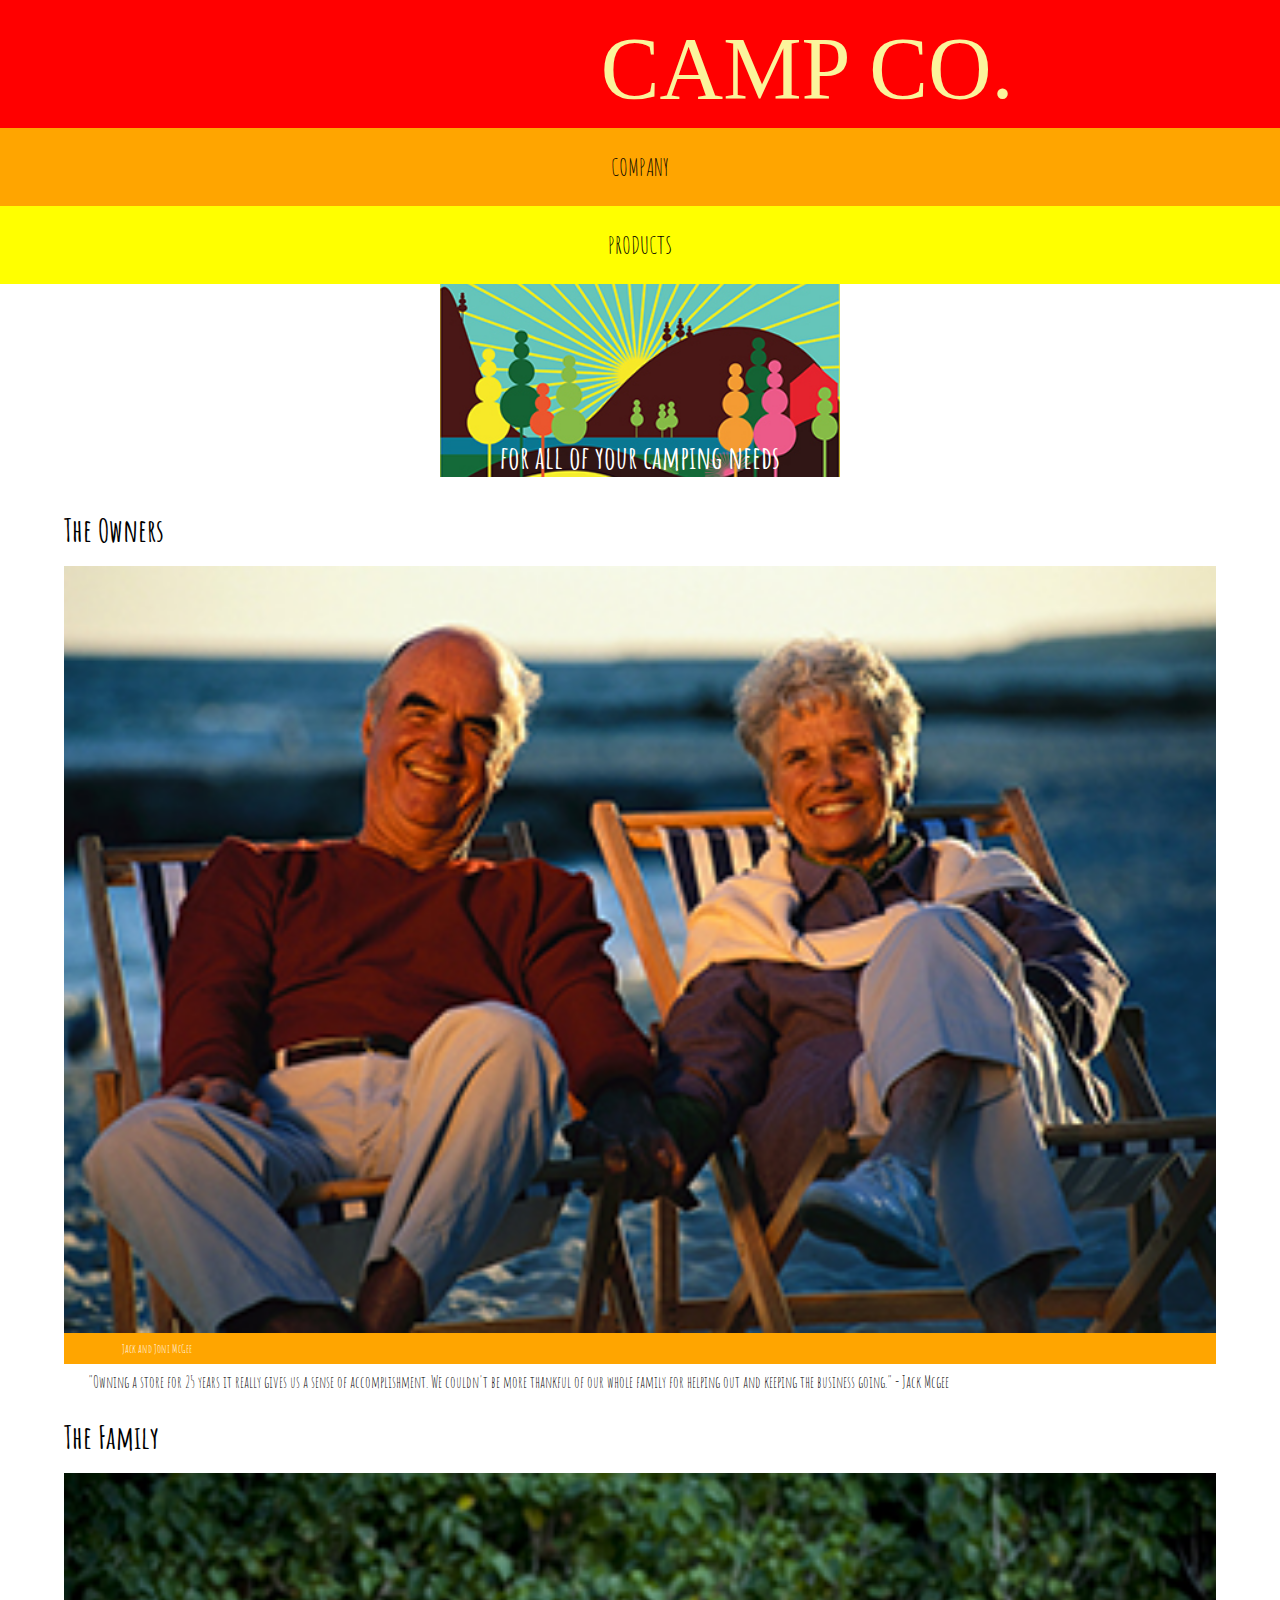
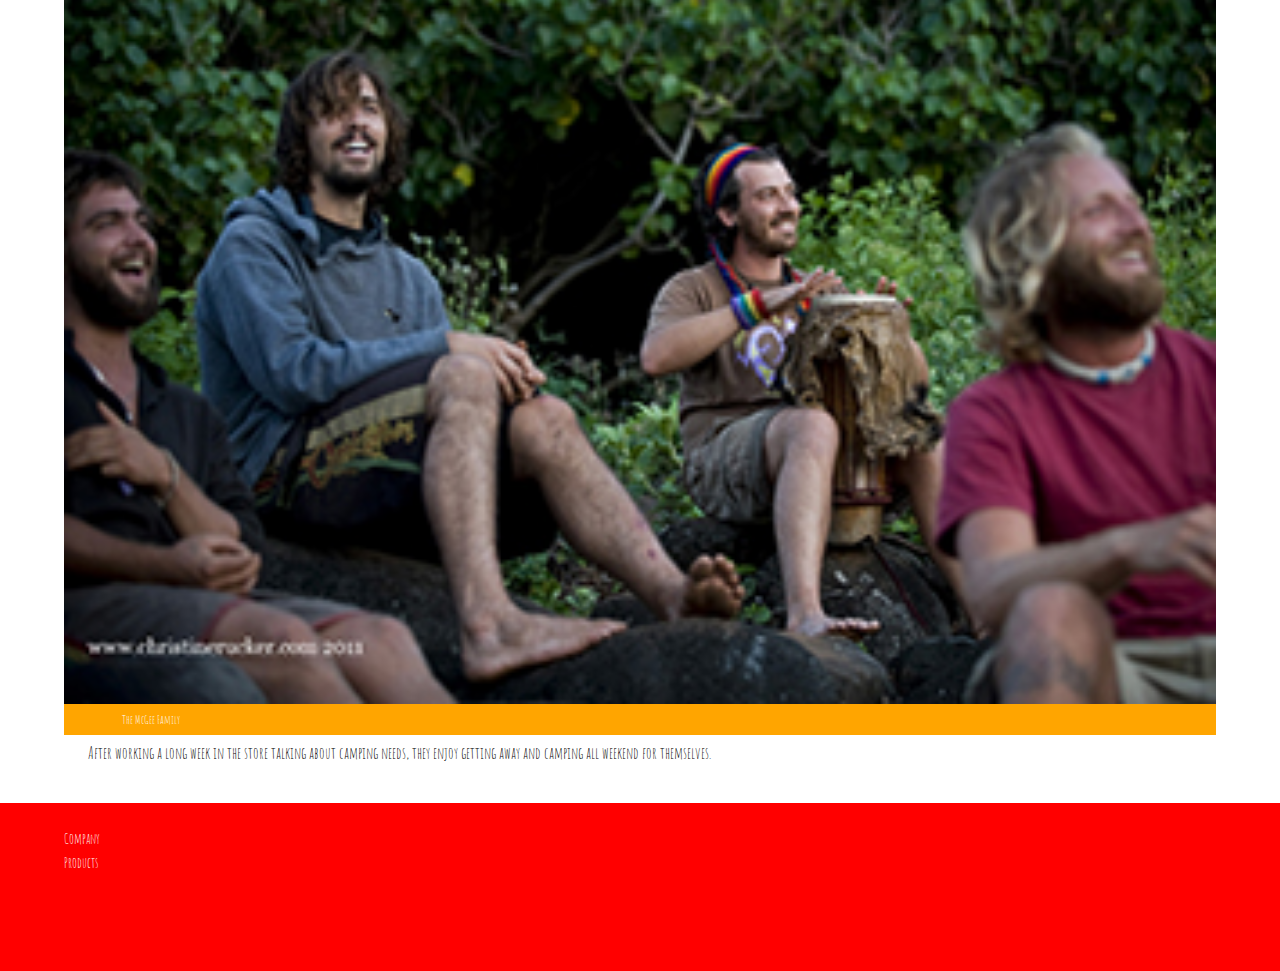
==== company.html @ 360bfc61 "changes" ====
<!DOCTYPE html>
<html lang="en-ca">
<head>
	<meta charset="utf-8">
	<title>CAMP. CO</title>
	<meta name="viewport" content="width=device-width,initial-scale=1">
    <link href="css/general.css" rel="stylesheet">
    <link href='http://fonts.googleapis.com/css?family=Amatic+SC' rel='stylesheet' type='text/css'>
</head>
<body>
    
    <header>
       
        <a href="index.html">
            <img src="images/campco.svg" alt="Logo" class="logo">
        </a>
        
        <nav class="nav-top">
            <ul>
                <li><a href="company.html">COMPANY</a></li>
                <li><a href="products.html">PRODUCTS</a></li>
            </ul>
        </nav>
        
    </header>
    
    <div class="billboard">
        <h1>for all of your camping needs</h1>
    </div>
    
    <article>
        <h2>The Owners</h2> 
        
        <figure>
            <img src="images/owners.jpg" alt="Owners">
            <figcaption>Jack and Joni McGee</figcaption>
        </figure>
        
        <p> "Owning a store for 25 years it really gives us a sense of accomplishment. We couldn't be more thankful of our whole family for helping out and keeping the business going." - Jack Mcgee </p>
        
        <h2>The Family</h2>
        
        <figure>
            <img src="images/family.jpg" alt="Family">
            <figcaption>The McGee Family</figcaption>
        </figure>
        
        <p> After working a long week in the store talking about camping needs, they enjoy getting away and camping all weekend for themselves.</p>
        
    </article>
    
    <footer>
        <nav class="nav-bottom">
            <ul>
                <li><a href="company.html">Company</a></li>
                <li><a href="products.html">Products</a></li>
            </ul>
        </nav>
    </footer>
</body>
</html>
---- css/general.css ----
@charset "utf-8";

@-moz-viewport { width: device-width; scale: 1; }
@-ms-viewport { width: device-width; scale: 1; }
@-o-viewport { width: device-width; scale: 1; }
@-webkit-viewport { width: device-width; scale: 1; }
@viewport { width: device-width; scale: 1; }

* {
	-moz-box-sizing: border-box;
	-webkit-box-sizing: border-box;
	box-sizing: border-box;
}

html {
	-moz-text-size-adjust: 100%;
	-ms-text-size-adjust: 100%;
	-webkit-text-size-adjust: 100%;
	text-size-adjust: 100%;
    
    font-size: 100%;
}

img {
	width: 100%;
    display: block;
}

body {
    margin: 0;
    padding: 0;
}

header {
    background-color: red;
    overflow: hidden;
}

.billboard {
    overflow: hidden;
    background-image: url(../images/banner.jpg);
    background-repeat: no-repeat;
    background-position: center center;
    background-size: 25rem;
    padding: 9.5rem 0 0;
}

.logo {
    height: 5rem;
    margin: 1.5rem 5%;
}

.nav-top {
    clear: both;
}

.nav-top ul {
    margin: 0;
    padding: 0;
    background-color: yellow;
    text-align: center;
}

.nav-top a,
.nav-top a:link, 
.nav-top a:visited {
    margin: 0;
    padding: 1.5rem;
    display: block;
    text-decoration: none;
    color: black;
}

.nav-top li {
    font-family: 'Amatic SC', cursive;
    font-size: 1.5rem;
}

.nav-top li:first-child {
    background-color: orange;
}

h1 {
    font-family: 'Amatic SC', cursive;
    color: white;
    text-align: center;
    margin: auto;
}


article {
    margin: 0;
    padding: 1rem 5%;
    overflow: hidden;
    font-family: 'Amatic SC', cursive;
}

h2 {
    font-size: 2rem;
    margin: 1rem 0;
}

figure {
    margin: 1rem auto;
    width: 100%;
    border-radius: 2rem; 
}

figcaption {
    font-size: .75rem;
    color: white;
    padding: .5rem 5%;
    background-color: orange;
}

p {
    margin: -.5rem 1.5rem 1.5rem;
}

footer {
    margin: 0;
    padding: 1.5rem 5% 6rem;
    background-color: red;
    font-family: 'Amatic SC', cursive;
}

.nav-bottom ul {
    list-style-type: none;
    margin: 0;
    padding: 0;
}

.nav-bottom a,
.nav-bottom a:link,
.nav-bottom a:visited {
    color: white;
    text-decoration: none;
    font-size: .875rem;
    line-height: 1.5rem;
}
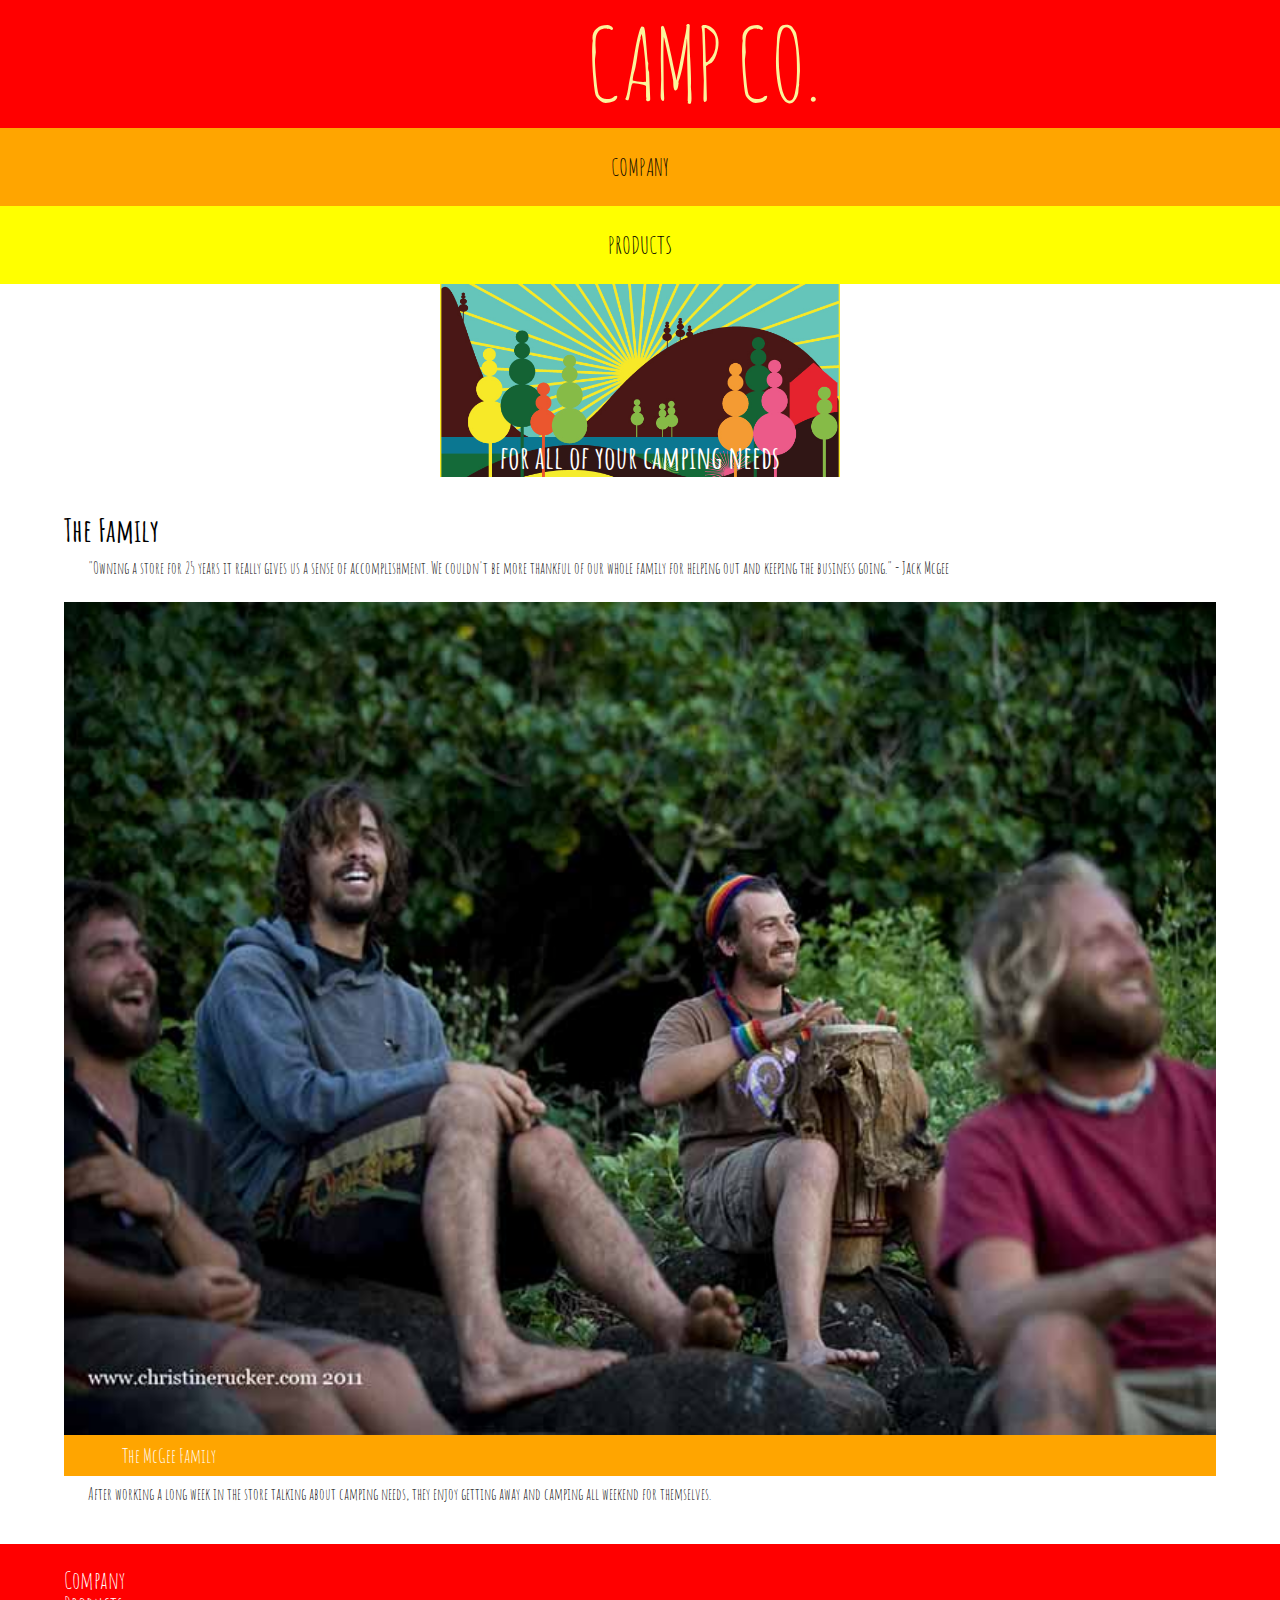
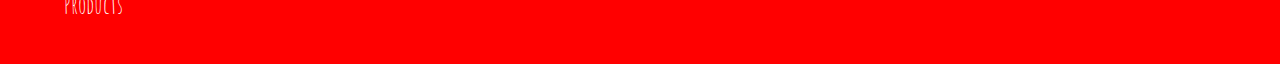
==== commit 439cfa78: "stuff" ====
--- a/company.html
+++ b/company.html
@@ -29,16 +29,11 @@
     </div>
     
     <article>
-        <h2>The Owners</h2> 
+
         
-        <figure>
-            <img src="images/owners.jpg" alt="Owners">
-            <figcaption>Jack and Joni McGee</figcaption>
-        </figure>
+        <h2>The Family</h2>
         
         <p> "Owning a store for 25 years it really gives us a sense of accomplishment. We couldn't be more thankful of our whole family for helping out and keeping the business going." - Jack Mcgee </p>
-        
-        <h2>The Family</h2>
         
         <figure>
             <img src="images/family.jpg" alt="Family">
--- a/css/general.css
+++ b/css/general.css
@@ -107,7 +107,7 @@
 }
 
 figcaption {
-    font-size: .75rem;
+    font-size: 1.25rem;
     color: white;
     padding: .5rem 5%;
     background-color: orange;
@@ -124,6 +124,11 @@
     font-family: 'Amatic SC', cursive;
 }
 
+.nav-bottom {
+    width: 40%;
+    float: left;
+}
+
 .nav-bottom ul {
     list-style-type: none;
     margin: 0;
@@ -135,10 +140,52 @@
 .nav-bottom a:visited {
     color: white;
     text-decoration: none;
-    font-size: .875rem;
+    font-size: 1.5rem;
     line-height: 1.5rem;
 }
-    
+
+.bucket2 {
+    margin: 0;
+    padding: 0;
+    overflow: hidden;
+    list-style: none;
+    width: 60%;
+    float: left;
+}
+
+.bucket2 li {
+    float: left;
+    width: 30%;
+    margin: 0 5% 1.5rem 0;
+    padding: 0;
+}
+
+.bucket2 li:nth-child(even) {
+    margin: 0;
+}
+
+.bucket2 a,
+.bucket2 a:link,
+.bucket2 a:visited {
+    display: block;
+    background-size: 100%;
+    background-position: center top;
+    background-repeat: no-repeat;
+    margin: 0;
+    padding: 100% 0 0; /* height of image ÷ by width = % */
+}
+
+.one {
+    background-image: url(../images/tumblr.svg);  
+}
+
+.two {
+    background-image: url(../images/insta.svg);
+}
+
+.three {
+    background-image: url(../images/facebook.svg);
+}
 
 
 
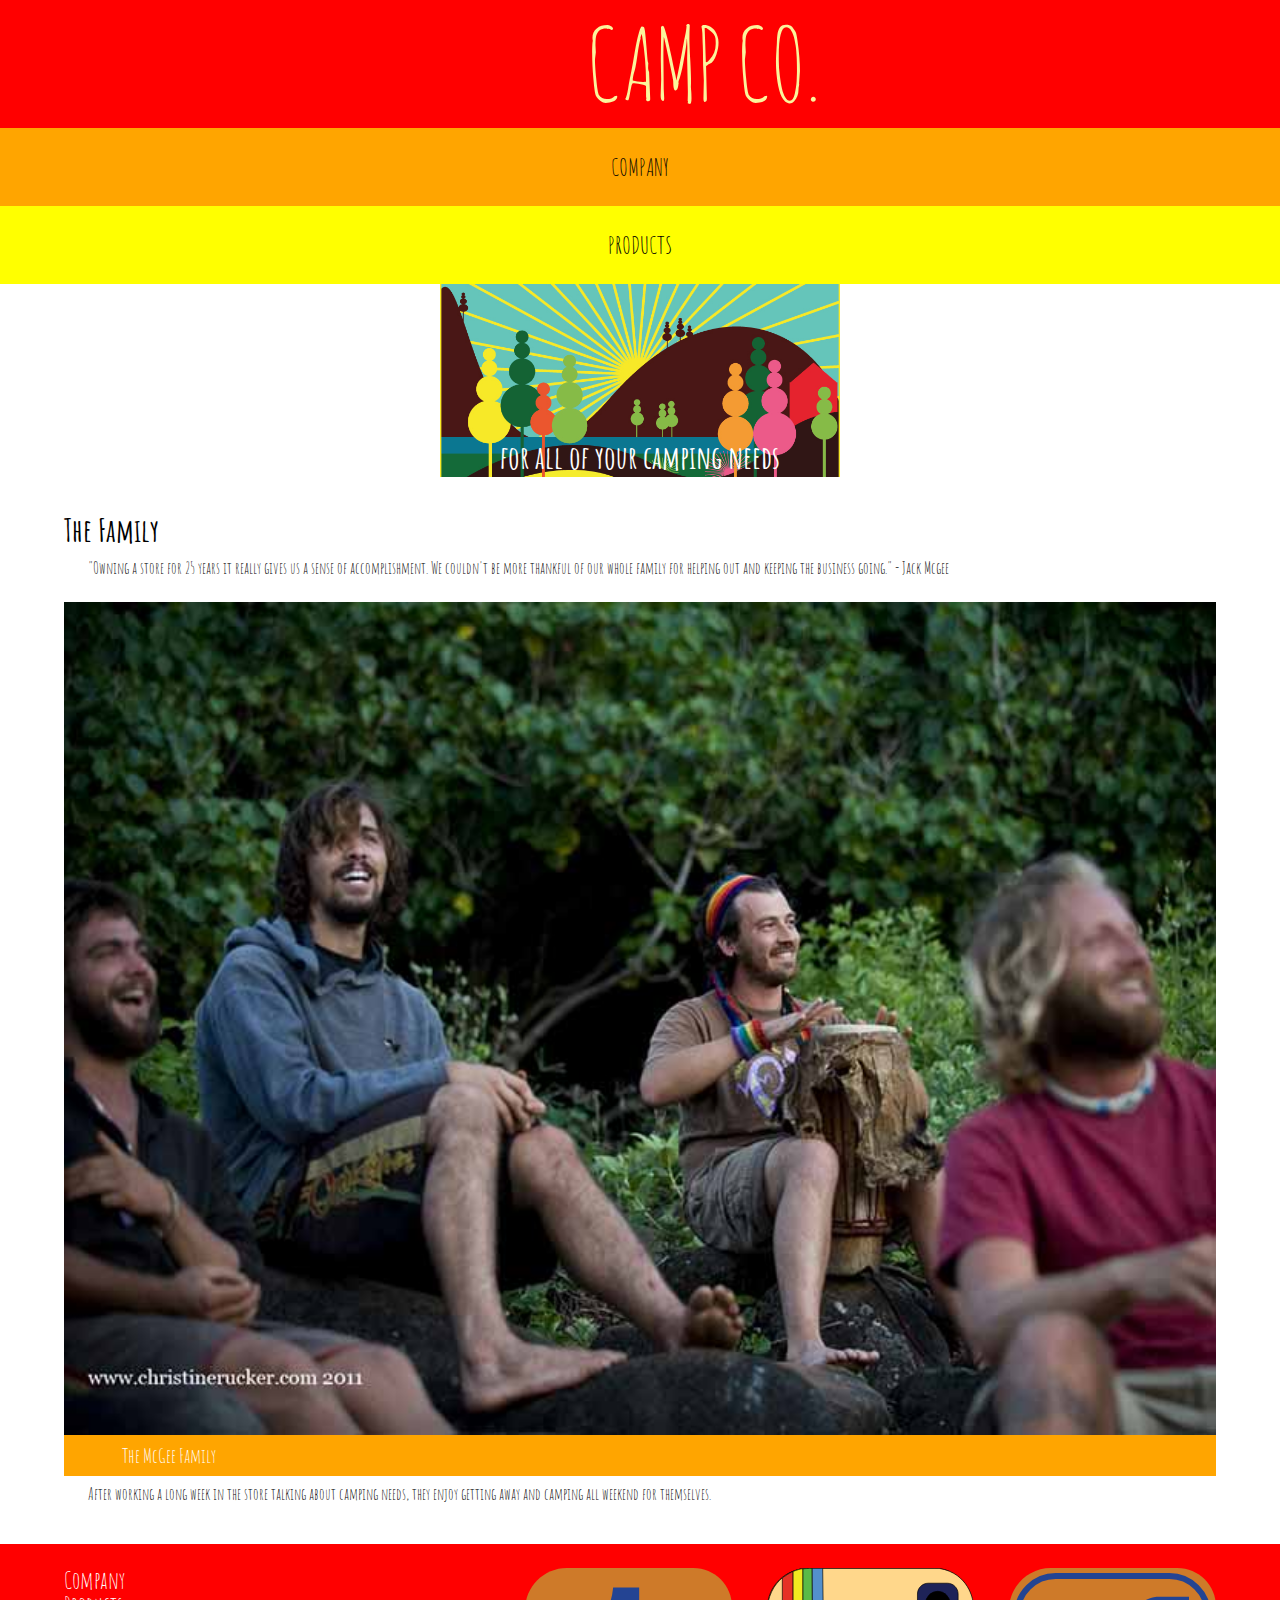
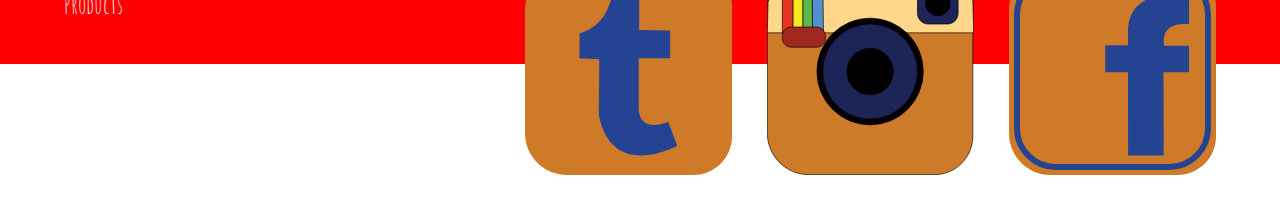
==== commit ebb39d81: "bottomnav" ====
--- a/company.html
+++ b/company.html
@@ -51,6 +51,12 @@
                 <li><a href="products.html">Products</a></li>
             </ul>
         </nav>
+        
+        <ul class="bucket2">
+            <li><a href="http://www.tumblr.com" class="one"></a></li>
+            <li><a href="http://www.instagram.com" class="two"></a></li>
+            <li><a href="http://www.facebook.com" class="three"></a></li>
+        </ul>
     </footer>
 </body>
 </html>--- a/css/general.css
+++ b/css/general.css
@@ -160,7 +160,7 @@
     padding: 0;
 }
 
-.bucket2 li:nth-child(even) {
+.bucket2 li:last-child {
     margin: 0;
 }
 
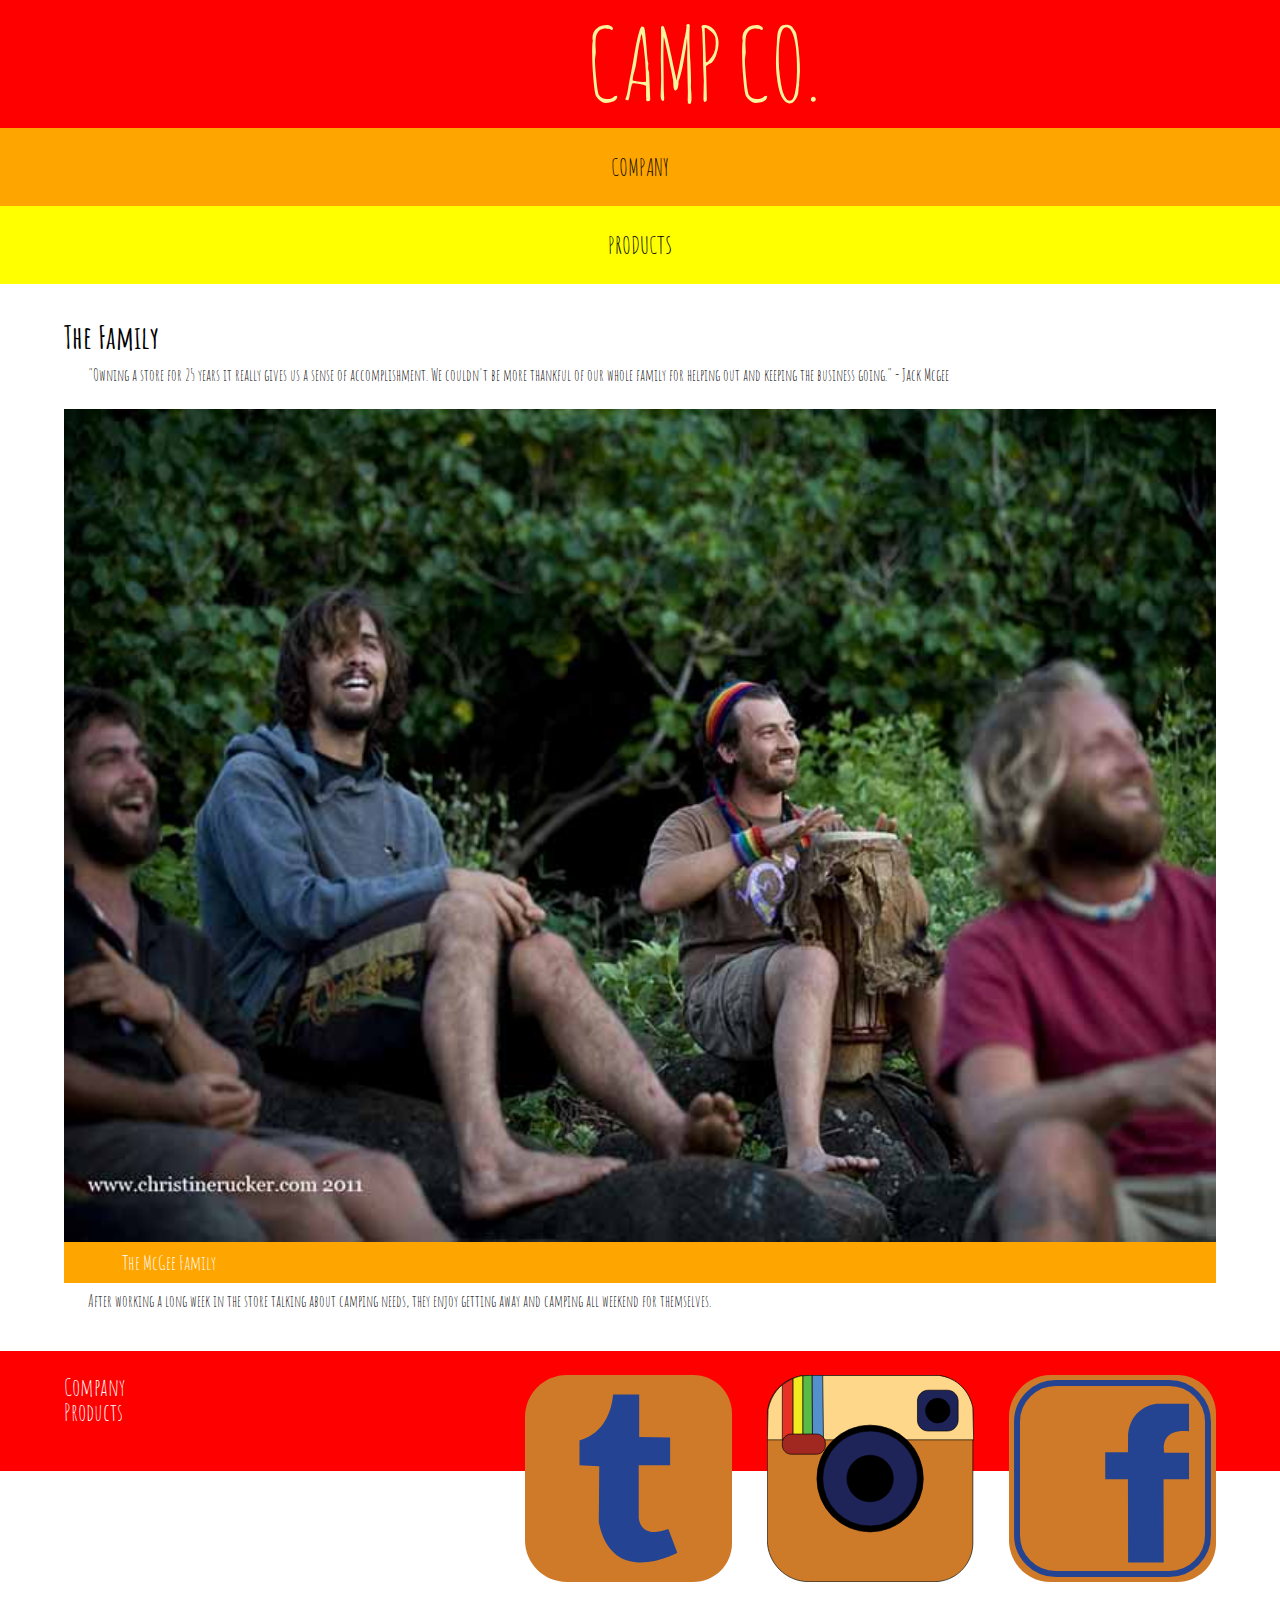
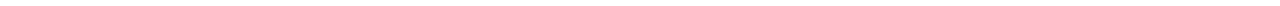
==== commit d44ede37: "billboard" ====
--- a/company.html
+++ b/company.html
@@ -23,10 +23,6 @@
         </nav>
         
     </header>
-    
-    <div class="billboard">
-        <h1>for all of your camping needs</h1>
-    </div>
     
     <article>
 
